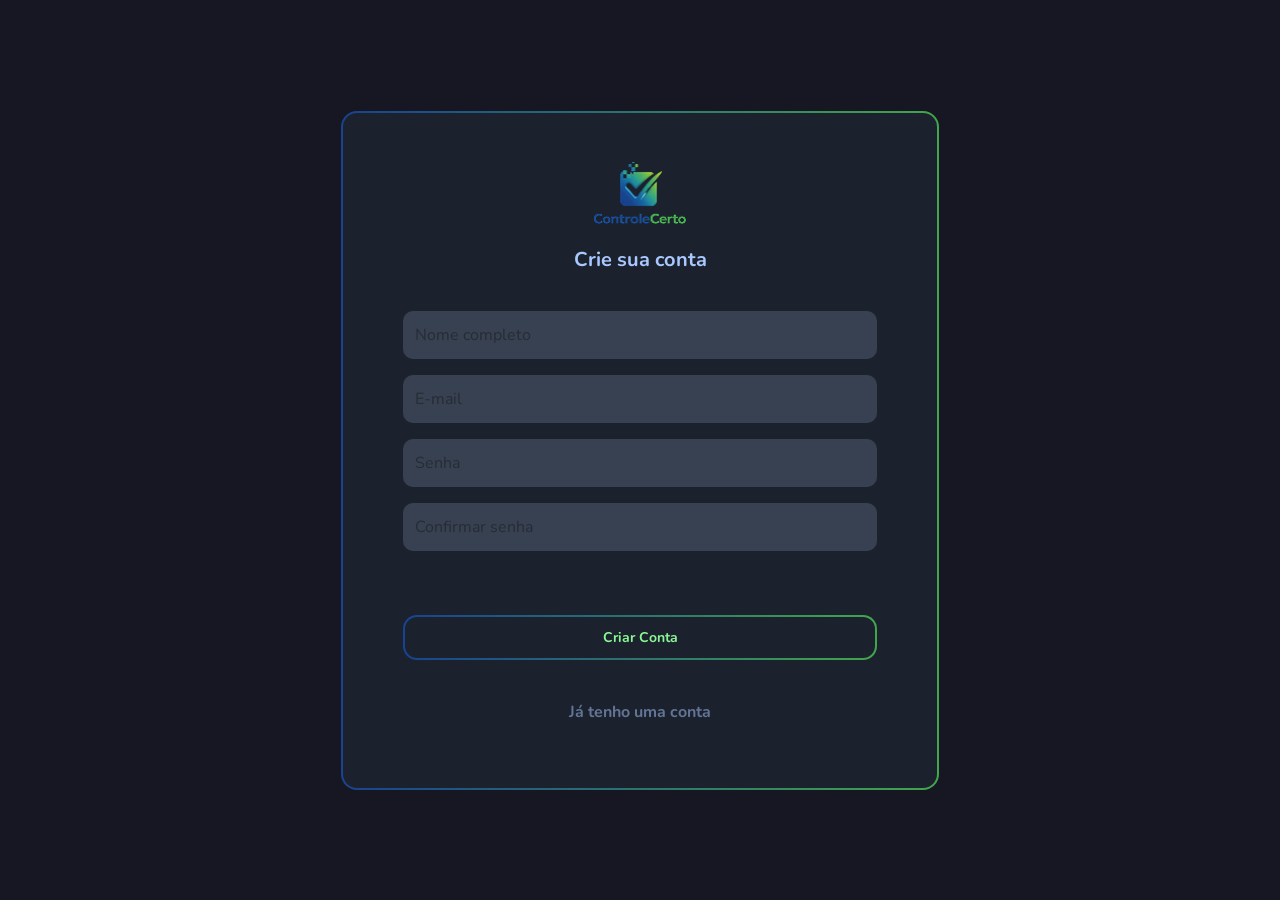
==== src/pages/cadastro.html @ a2b07109 "Update cadastro funcionários Update geral para que seja possível ter mais de uma empresa e cada empr" ====
<!DOCTYPE html>
<html lang="pt-BR">

<head>
    <meta charset="UTF-8" />
    <meta name="viewport" content="width=device-width, initial-scale=1.0" />
    <title>Criar Conta — ControleCerto</title>
    <link href="https://cdn.jsdelivr.net/npm/bootstrap@5.3.3/dist/css/bootstrap.min.css" rel="stylesheet" />
    <link href="https://fonts.googleapis.com/css2?family=Nunito:wght@400;700;800&display=swap" rel="stylesheet" />
    <link rel="stylesheet" href="../styles/base.css" />
    <link rel="stylesheet" href="../styles/login.css" />
    <script src="../scripts/db.js"></script>
    <script src="../scripts/cadastro.js"></script>
</head>

<body>
    <div class="container-fluid min-vh-100 align-items-center justify-content-center d-flex">
        <div class="login-container justify-content-center align-items-center d-flex">
            <div class="row w-100">
                <a href="index.html" class="navbar-brand justify-content-center d-flex">
                    <img src="../assets/imgs/logo.png" alt="ControleCerto" class="nav-logo" />
                </a>
                <div class="text-center">
                    <p class="login-header-text">Crie sua conta</p>
                </div>
                <div class="form">
                    <div class="form-group">
                        <input placeholder="Nome completo" type="text" id="nome" class="form-control" />
                        <input placeholder="E-mail" type="email" id="email" class="form-control" />
                        <input placeholder="Senha" type="password" id="senha" class="form-control" />
                        <input placeholder="Confirmar senha" type="password" id="confirmar-senha"
                            class="form-control" />
                    </div>
                    <p class="erro-login" id="erro"></p>
                    <button class="btn-login" onclick="fazerCadastro()">Criar Conta</button>
                    <a href="login.html" class="btn-voltar">Já tenho uma conta</a>
                </div>
            </div>
        </div>
    </div>
    <script src="https://cdn.jsdelivr.net/npm/bootstrap@5.3.3/dist/js/bootstrap.bundle.min.js"></script>
</body>

</html>
---- src/styles/base.css ----
/* Variáveis */
:root {
    --bg-main: #161722;
    --bg-header: #1C222D;
    --green: #41A74B;
    --green-text: #8BF695;
    --blue: #184391;
    --white: #DBE8FF;
    --muted: rgba(169, 200, 255, 0.5);
    --blue-text: #A9C8FF;
    --bg-secondary: #1C222D;
    --bg-input: #374152;
    --font: 'Nunito', sans-serif;
}

* {
    margin: 0;
    padding: 0;
    box-sizing: border-box;
}

body {
    font-family: var(--font);
    background: var(--bg-main);
    color: var(--white);
    overflow-x: hidden;
}

.divider-line {
    height: 3px;
    background: linear-gradient(90deg, var(--blue) 0%, var(--green) 100%);
}

/* ---- Navbar ---- */
.navbar-wrapper {
    background: var(--bg-header);
    position: sticky;
    top: 0;
    z-index: 99;
}

.navbar {
    padding: 0;
    background: transparent;
    z-index: 99;
}

.nav-container {
    padding: 0 40px;
    height: 100px;
    display: flex;
    align-items: center;
}

.nav-logo {
    height: 64px;
    width: auto;
}

.nav-links {
    gap: 40px;
    margin-left: 60px !important;
}

.nav-links .nav-link {
    font-family: var(--font);
    font-size: 14px;
    font-weight: 700;
    color: var(--muted);
    padding: 0;
    transition: color 0.2s;
}

.nav-links .nav-link.active,
.nav-links .nav-link:hover {
    color: var(--blue-text);
}

.nav-actions {
    display: flex;
    align-items: center;
    gap: 24px;
}

.btn-start {
    font-family: var(--font);
    font-size: 14px;
    font-weight: 700;
    color: var(--blue-text);
    text-decoration: none;
}

.btn-start:hover {
    color: #fff;
}

.btn-demo {
    font-family: var(--font);
    font-size: 14px;
    font-weight: 700;
    color: var(--green-text);
    text-decoration: none;
    padding: 9px 20px;
    border: 1.5px solid var(--green);
    border-radius: 15px;
    transition: background 0.2s;
}

.btn-demo:hover {
    background: rgba(65, 167, 75, 0.15);
    color: #fff;
}

/* Toggler mobile */
.navbar-toggler {
    border: 1.5px solid rgba(65, 167, 75, 0.4);
    border-radius: 8px;
    padding: 6px 10px;
    background: transparent;
}

.toggler-icon {
    display: block;
    width: 22px;
    height: 2px;
    background: var(--white);
    position: relative;
}

.toggler-icon::before,
.toggler-icon::after {
    content: '';
    position: absolute;
    width: 22px;
    height: 2px;
    background: var(--white);
    left: 0;
}

.toggler-icon::before {
    top: -7px;
}

.toggler-icon::after {
    top: 7px;
}

/* Responsivo navbar */
@media (max-width: 991px) {
    .nav-container {
        padding: 0 24px;
        height: 80px;
    }

    .nav-logo {
        height: 64px;
    }

    .nav-links {
        margin-left: 0 !important;
        padding: 16px 0;
        gap: 4px;
    }

    .nav-actions {
        padding: 16px 0 24px;
        gap: 16px;
    }
}

/* Estilo input */

.form-control {
    background-color: var(--bg-input);
    border: none;
    border-radius: 10px;
    padding-block: .75em;
}

.form-control:focus {
    border: 2px solid transparent;
    background-color: var(--muted);
}
---- src/styles/login.css ----
.login-container {
    padding: 3em;
    background-color: var(--bg-secondary);
    border: 2px solid transparent;
    border-radius: 1em;
    background-image:
        linear-gradient(var(--bg-secondary), var(--bg-secondary)),
        linear-gradient(to right, var(--blue), var(--green));
    background-origin: border-box;
    background-clip: padding-box, border-box;
    min-width: calc(100vw - 80%);
}

.login-divider {
    padding-block: 1em;
    border-bottom: 2px solid;
    border-image: linear-gradient(to right, var(--blue), var(--green));
    border-image-slice: 1;
}

.login-header-text {
    color: var(--blue-text);
    font-weight: bold;
    font-size: 1.25em;
    padding-block: 1em;
}

.form {
    display: flex;
    flex-direction: column;
    gap: 1.5em;
}

.form-group {
    display: flex;
    flex-direction: column;
    gap: 1em;
}

.btn-login {
    font-family: var(--font);
    font-size: 14px;
    font-weight: 700;
    color: var(--green-text);
    text-decoration: none;
    padding: 10px 20px;
    border: 2px solid transparent;
    border-radius: 1em;
    background-image:
        linear-gradient(var(--bg-secondary), var(--bg-secondary)),
        linear-gradient(to right, var(--blue), var(--green));
    background-origin: border-box;
    background-clip: padding-box, border-box;
    transition: background 0.2s;
}

.btn-voltar {
    text-align: center;
    color: var(--muted);
    text-decoration: none;
    font-weight: bold;
    padding-block: 1em;
}

.esqueci-senha-link {
    color: var(--blue-text);
    font-weight: bold;
    text-decoration: none;
}
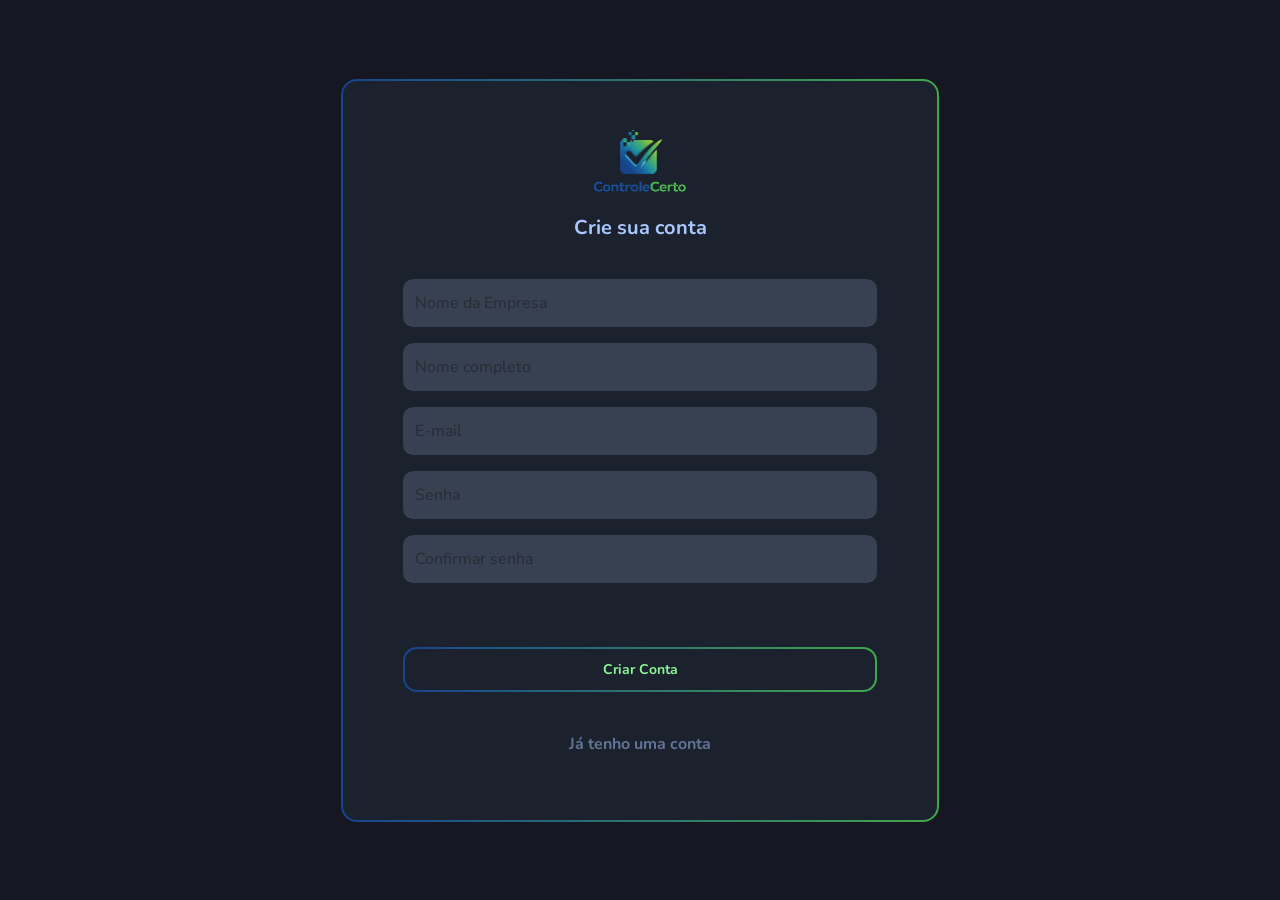
==== commit bc6b9bb8: "Update nome da empresa" ====
--- a/src/pages/cadastro.html
+++ b/src/pages/cadastro.html
@@ -25,6 +25,7 @@
                 </div>
                 <div class="form">
                     <div class="form-group">
+                        <input placeholder="Nome da Empresa" type="text" id="empresa" class="form-control" />
                         <input placeholder="Nome completo" type="text" id="nome" class="form-control" />
                         <input placeholder="E-mail" type="email" id="email" class="form-control" />
                         <input placeholder="Senha" type="password" id="senha" class="form-control" />
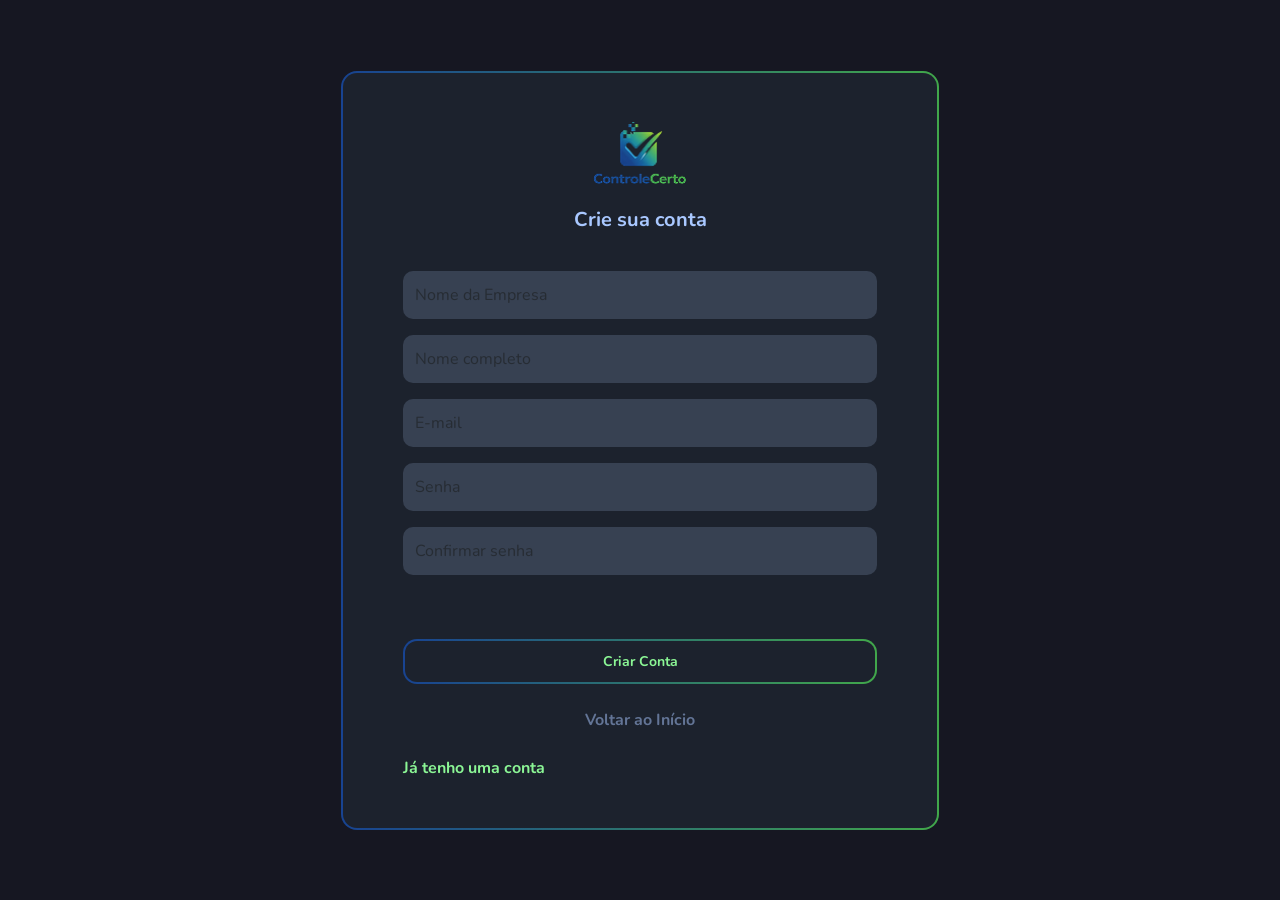
==== commit b9c66982: "Update págs iniciais e relatórios" ====
--- a/src/pages/cadastro.html
+++ b/src/pages/cadastro.html
@@ -34,7 +34,8 @@
                     </div>
                     <p class="erro-login" id="erro"></p>
                     <button class="btn-login" onclick="fazerCadastro()">Criar Conta</button>
-                    <a href="login.html" class="btn-voltar">Já tenho uma conta</a>
+                    <a href="index.html" class="btn-voltar">Voltar ao Início</a>
+                    <a href="login.html" class="btn-cadastro">Já tenho uma conta</a>
                 </div>
             </div>
         </div>
--- a/src/styles/login.css
+++ b/src/styles/login.css
@@ -59,7 +59,14 @@
     color: var(--muted);
     text-decoration: none;
     font-weight: bold;
-    padding-block: 1em;
+}
+
+.btn-cadastro {
+    text-align: start;
+    color: var(--green-text);
+    text-decoration: none;
+    font-weight: bold;
+    transition: opacity 0.2s ease;
 }
 
 .esqueci-senha-link {
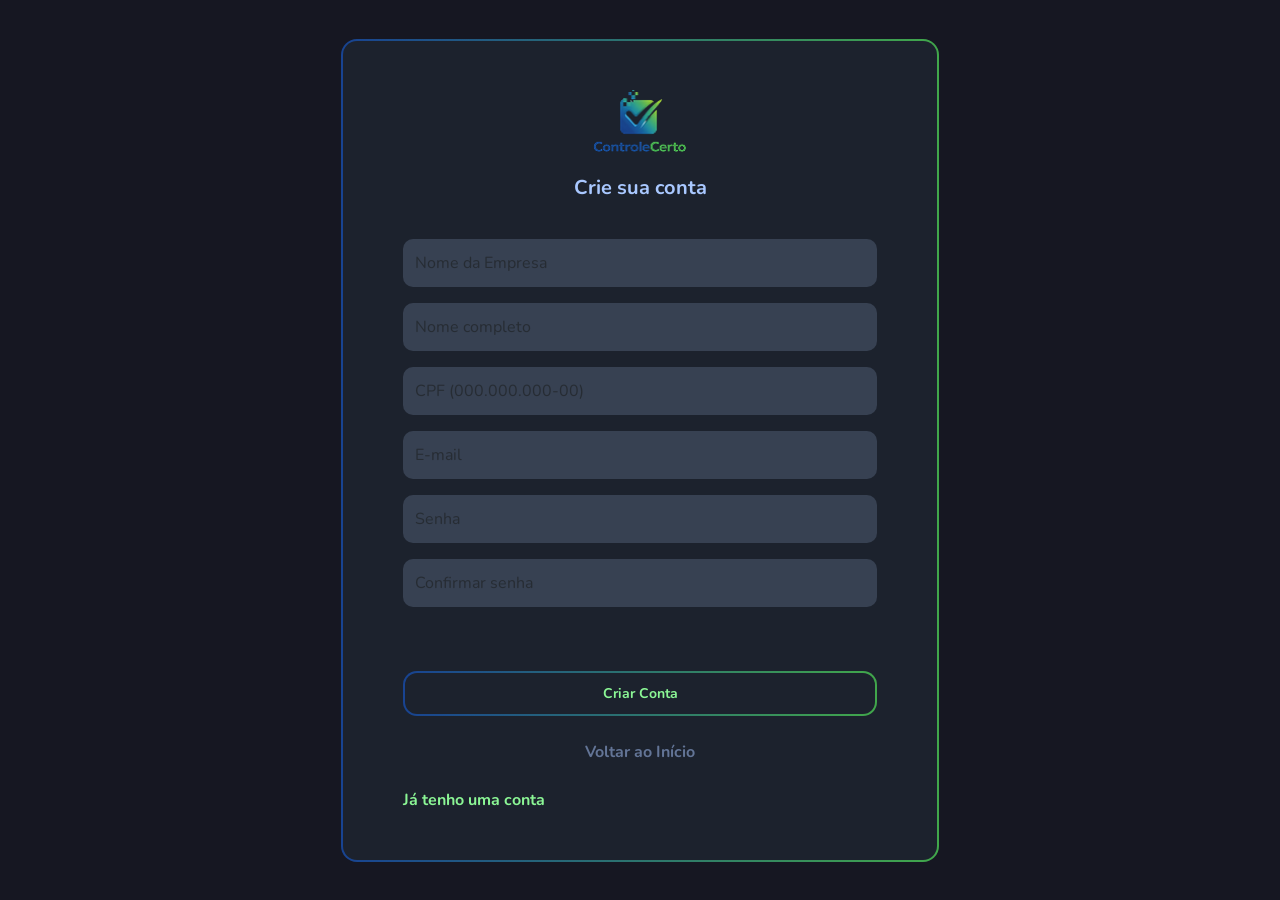
==== commit 5e4a42bd: "Update cadastro" ====
--- a/src/pages/cadastro.html
+++ b/src/pages/cadastro.html
@@ -27,6 +27,8 @@
                     <div class="form-group">
                         <input placeholder="Nome da Empresa" type="text" id="empresa" class="form-control" />
                         <input placeholder="Nome completo" type="text" id="nome" class="form-control" />
+                        <input placeholder="CPF (000.000.000-00)" type="text" id="cpf" class="form-control"
+                            maxlength="14" />
                         <input placeholder="E-mail" type="email" id="email" class="form-control" />
                         <input placeholder="Senha" type="password" id="senha" class="form-control" />
                         <input placeholder="Confirmar senha" type="password" id="confirmar-senha"
